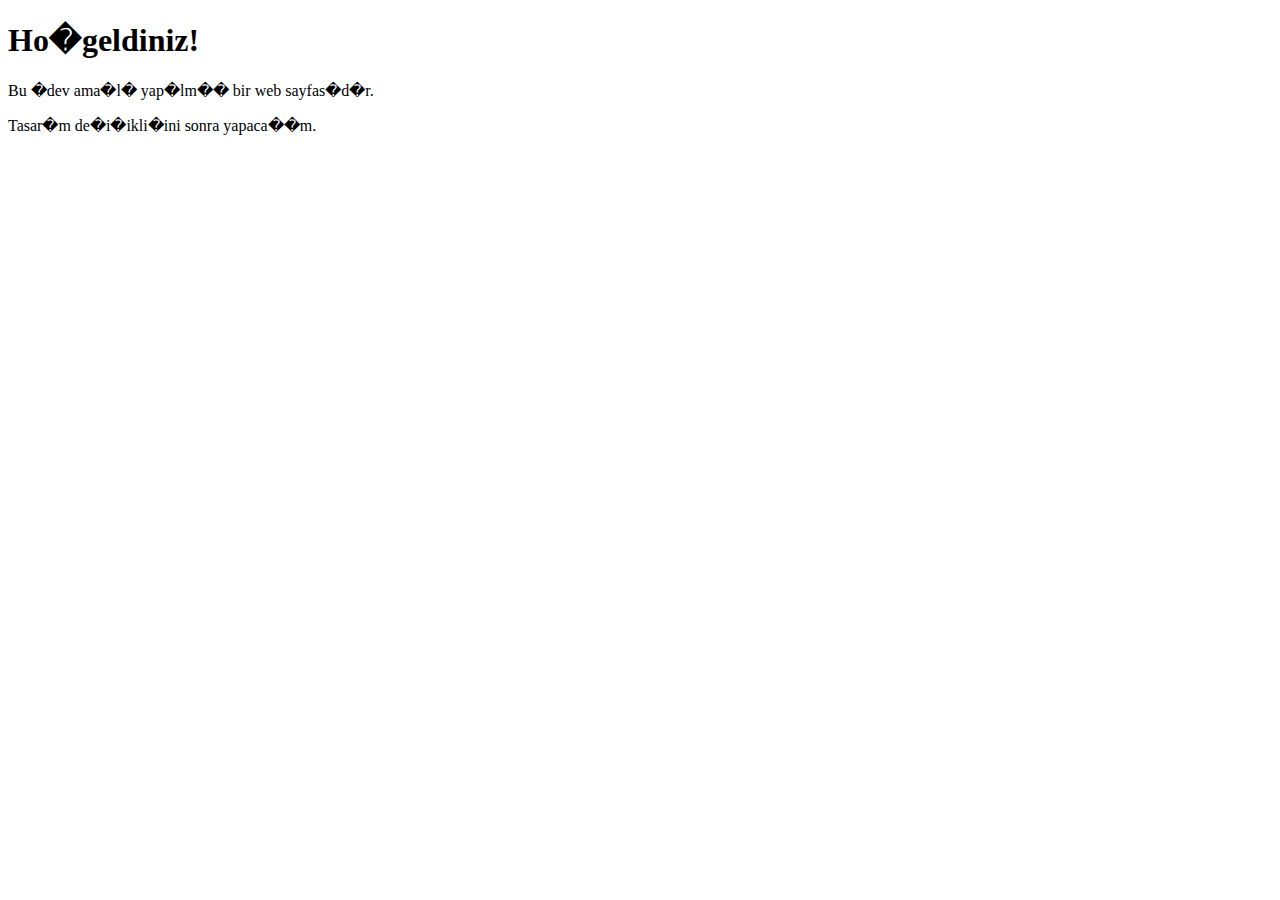
==== index.html @ 5fa03ef6 "Create index.html" ====
<!DOCTYPE html>
<html lang="tr">

<head>
    <meta charset="UTF-8">
    <meta name="viewport" content="width=device-width, initial-scale=1.0">
    <title>Web sayfas� </title>
</head>

<body>
    <h1>Ho�geldiniz!</h1>
    <p>Bu �dev ama�l� yap�lm�� bir web sayfas�d�r.</p>

    <p>Tasar�m de�i�ikli�ini sonra yapaca��m.</p>
</body>

</html>
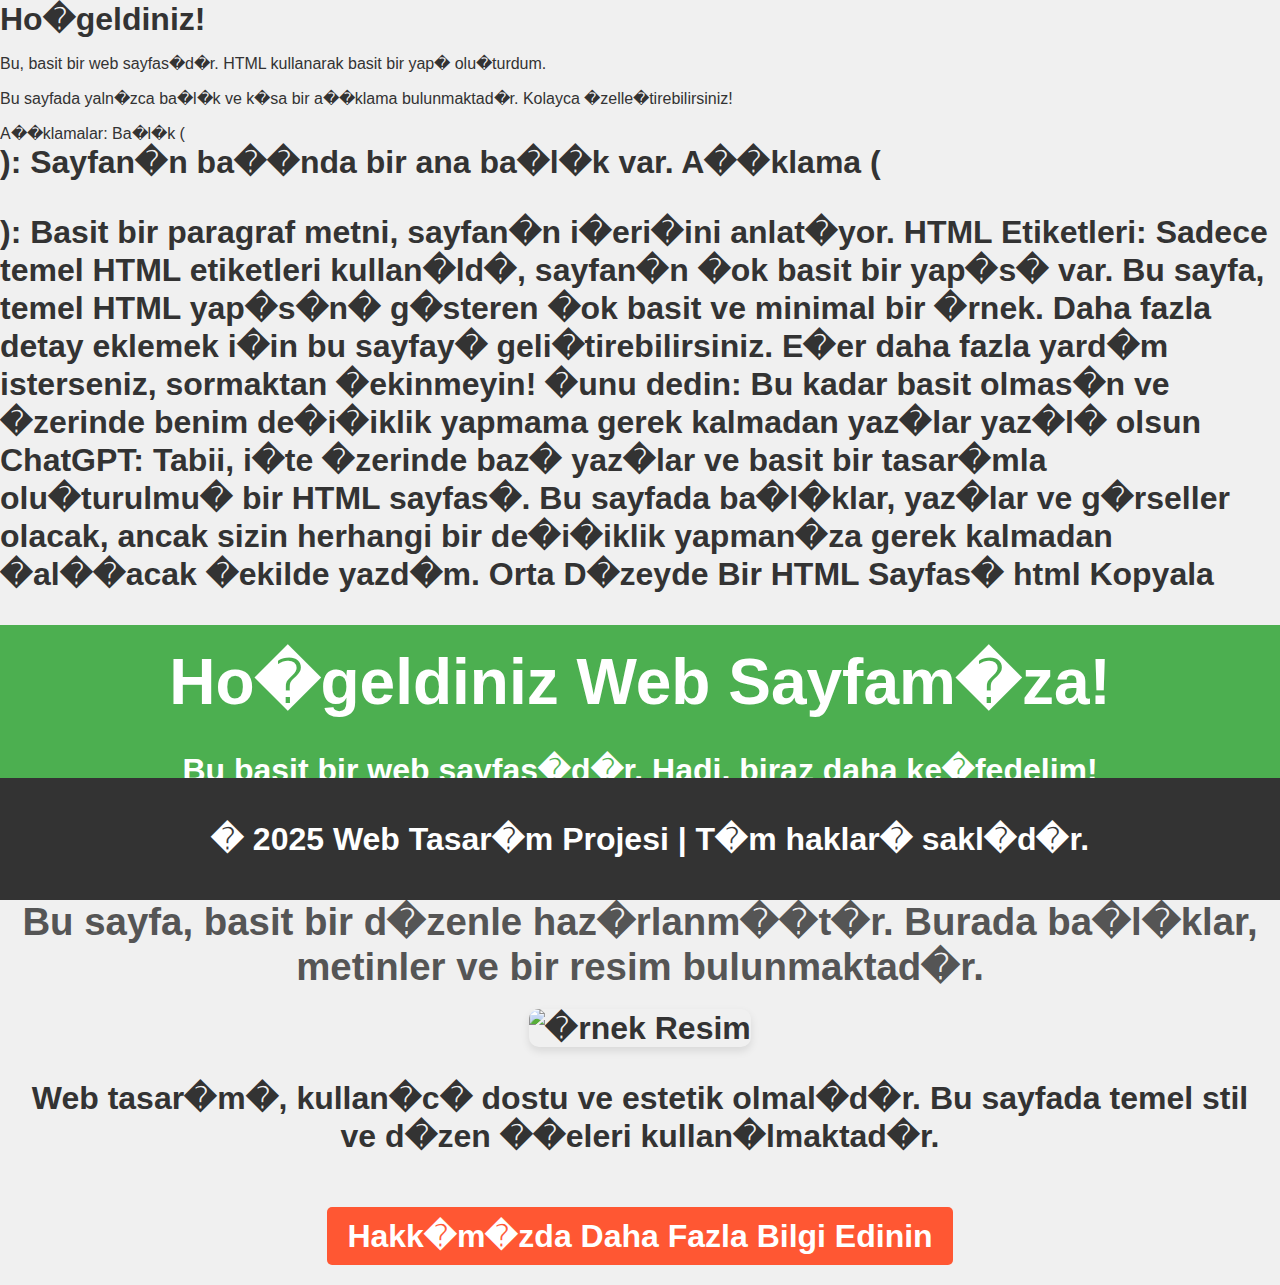
==== commit 6a275c86: "Update index.html" ====
--- a/index.html
+++ b/index.html
@@ -4,14 +4,146 @@
 <head>
     <meta charset="UTF-8">
     <meta name="viewport" content="width=device-width, initial-scale=1.0">
-    <title>Web sayfas� </title>
+    <title>Basit Web Sayfas�</title>
 </head>
 
 <body>
     <h1>Ho�geldiniz!</h1>
-    <p>Bu �dev ama�l� yap�lm�� bir web sayfas�d�r.</p>
+    <p>Bu, basit bir web sayfas�d�r. HTML kullanarak basit bir yap� olu�turdum.</p>
 
-    <p>Tasar�m de�i�ikli�ini sonra yapaca��m.</p>
+    <p>Bu sayfada yaln�zca ba�l�k ve k�sa bir a��klama bulunmaktad�r. Kolayca �zelle�tirebilirsiniz!</p>
 </body>
 
-</html>+</html>
+A��klamalar:
+Ba�l�k (<h1>
+    ): Sayfan�n ba��nda bir ana ba�l�k var.
+
+    A��klama (<p>
+        ): Basit bir paragraf metni, sayfan�n i�eri�ini anlat�yor.
+
+        HTML Etiketleri: Sadece temel HTML etiketleri kullan�ld�, sayfan�n �ok basit bir yap�s� var.
+
+        Bu sayfa, temel HTML yap�s�n� g�steren �ok basit ve minimal bir �rnek. Daha fazla detay eklemek i�in bu sayfay� geli�tirebilirsiniz.
+
+        E�er daha fazla yard�m isterseniz, sormaktan �ekinmeyin!
+
+
+        �unu dedin:
+        Bu kadar basit olmas�n ve �zerinde benim de�i�iklik yapmama gerek kalmadan yaz�lar yaz�l� olsun
+        ChatGPT:
+        Tabii, i�te �zerinde baz� yaz�lar ve basit bir tasar�mla olu�turulmu� bir HTML sayfas�. Bu sayfada ba�l�klar, yaz�lar ve g�rseller olacak, ancak sizin herhangi bir de�i�iklik yapman�za gerek kalmadan �al��acak �ekilde yazd�m.
+
+        Orta D�zeyde Bir HTML Sayfas�
+        html
+        Kopyala
+        <!DOCTYPE html>
+        <html lang="tr">
+
+        <head>
+            <meta charset="UTF-8">
+            <meta name="viewport" content="width=device-width, initial-scale=1.0">
+            <title>Web Sayfam</title>
+            <style>
+                /* Sayfa Arka Plan Rengi ve Yaz� Stili */
+                body {
+                    background-color: #f0f0f0;
+                    font-family: 'Arial', sans-serif;
+                    margin: 0;
+                    padding: 0;
+                    color: #333;
+                }
+
+                /* Header Stil */
+                header {
+                    background-color: #4CAF50;
+                    color: white;
+                    text-align: center;
+                    padding: 20px;
+                }
+
+                h1 {
+                    margin: 0;
+                }
+
+                /* Ana ��erik */
+                .content {
+                    padding: 20px;
+                    text-align: center;
+                }
+
+                .intro-text {
+                    font-size: 1.2em;
+                    margin-bottom: 20px;
+                    color: #555;
+                }
+
+                .image-container {
+                    margin: 20px 0;
+                }
+
+                img {
+                    width: 80%;
+                    max-width: 600px;
+                    border-radius: 10px;
+                    box-shadow: 0 4px 8px rgba(0, 0, 0, 0.1);
+                }
+
+                /* Footer B�l�m� */
+                footer {
+                    background-color: #333;
+                    color: white;
+                    text-align: center;
+                    padding: 10px;
+                    position: fixed;
+                    width: 100%;
+                    bottom: 0;
+                }
+
+                /* Link Button Stil */
+                .link-button {
+                    display: inline-block;
+                    margin-top: 20px;
+                    padding: 10px 20px;
+                    background-color: #ff5733;
+                    color: white;
+                    text-decoration: none;
+                    border-radius: 5px;
+                    font-weight: bold;
+                }
+
+                    .link-button:hover {
+                        background-color: #ff3d00;
+                    }
+            </style>
+        </head>
+
+        <body>
+
+            <!-- Header B�l�m� -->
+            <header>
+                <h1>Ho�geldiniz Web Sayfam�za!</h1>
+                <p>Bu basit bir web sayfas�d�r. Hadi, biraz daha ke�fedelim!</p>
+            </header>
+
+            <!-- Ana ��erik B�l�m� -->
+            <div class="content">
+                <p class="intro-text">Bu sayfa, basit bir d�zenle haz�rlanm��t�r. Burada ba�l�klar, metinler ve bir resim bulunmaktad�r.</p>
+
+                <div class="image-container">
+                    <img src="https://via.placeholder.com/600x300" alt="�rnek Resim">
+                </div>
+
+                <p>Web tasar�m�, kullan�c� dostu ve estetik olmal�d�r. Bu sayfada temel stil ve d�zen ��eleri kullan�lmaktad�r.</p>
+
+                <a href="#" class="link-button">Hakk�m�zda Daha Fazla Bilgi Edinin</a>
+            </div>
+
+            <!-- Footer B�l�m� -->
+            <footer>
+                <p>� 2025 Web Tasar�m Projesi | T�m haklar� sakl�d�r.</p>
+            </footer>
+
+        </body>
+
+    </html>
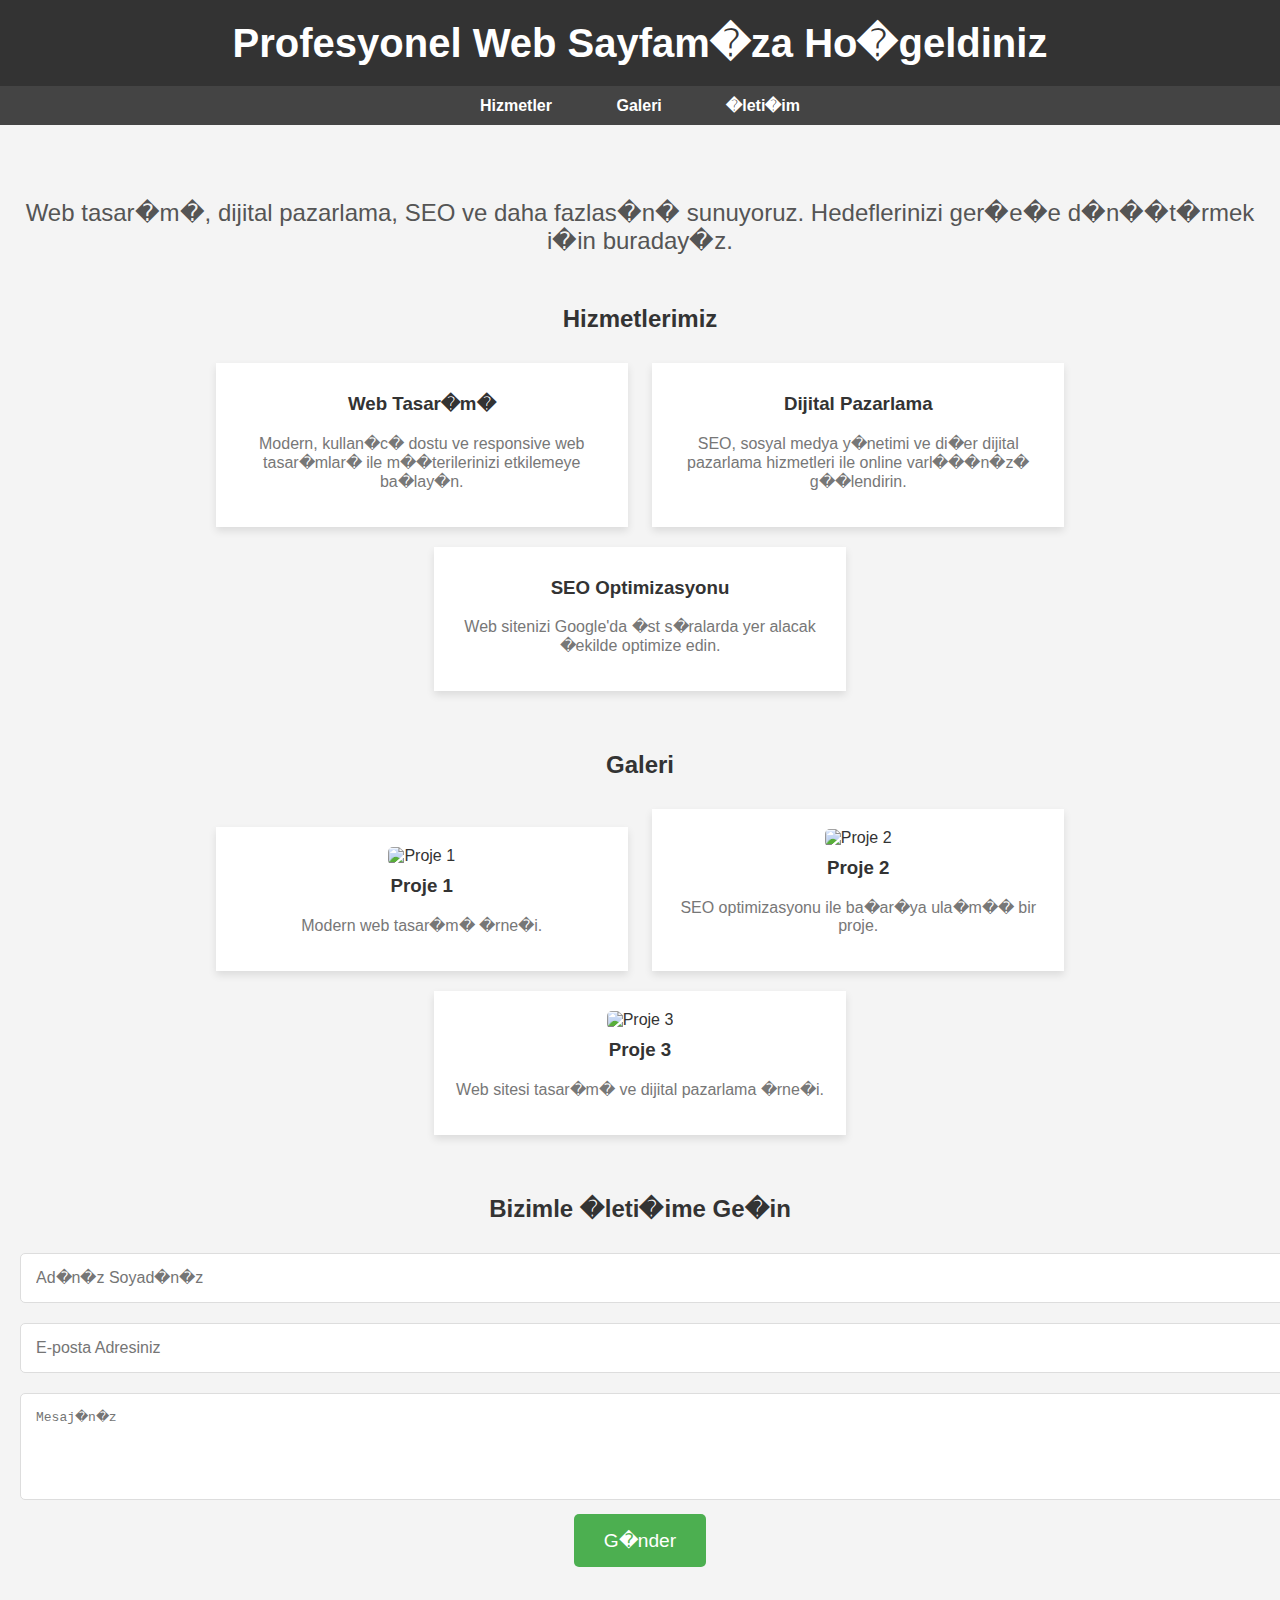
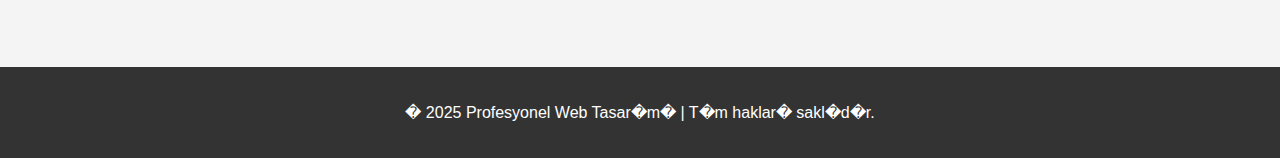
==== commit 1a8437ed: "Update index.html" ====
--- a/index.html
+++ b/index.html
@@ -4,146 +4,197 @@
 <head>
     <meta charset="UTF-8">
     <meta name="viewport" content="width=device-width, initial-scale=1.0">
-    <title>Basit Web Sayfas�</title>
+    <title>Profesyonel Web Sayfas�</title>
+    <style>
+        /* Genel Stil */
+        body {
+            font-family: Arial, sans-serif;
+            margin: 0;
+            padding: 0;
+            background-color: #f4f4f4;
+            color: #333;
+        }
+
+        /* Ba�l�k ve Men� */
+        header {
+            background-color: #333;
+            color: white;
+            padding: 20px 0;
+            text-align: center;
+        }
+
+            header h1 {
+                margin: 0;
+                font-size: 2.5em;
+            }
+
+        nav {
+            background-color: #444;
+            padding: 10px;
+            text-align: center;
+        }
+
+            nav a {
+                color: white;
+                text-decoration: none;
+                padding: 10px 20px;
+                margin: 0 10px;
+                font-weight: bold;
+            }
+
+                nav a:hover {
+                    background-color: #555;
+                    border-radius: 5px;
+                }
+
+        /* Ana ��erik */
+        .main-content {
+            padding: 50px 20px;
+            text-align: center;
+        }
+
+        .intro {
+            font-size: 1.5em;
+            margin-bottom: 30px;
+            color: #555;
+        }
+
+        .services, .gallery, .contact-form {
+            margin-top: 50px;
+        }
+
+        .service-item, .gallery-item {
+            display: inline-block;
+            width: 30%;
+            padding: 20px;
+            margin: 10px;
+            background-color: white;
+            box-shadow: 0 4px 8px rgba(0, 0, 0, 0.1);
+            text-align: center;
+        }
+
+            .service-item h3, .gallery-item h3 {
+                margin-top: 10px;
+                color: #333;
+            }
+
+            .service-item p, .gallery-item p {
+                color: #777;
+            }
+
+        .gallery img {
+            width: 100%;
+            border-radius: 5px;
+        }
+
+        .contact-form input, .contact-form textarea {
+            width: 100%;
+            padding: 15px;
+            margin: 10px 0;
+            border: 1px solid #ddd;
+            border-radius: 5px;
+            font-size: 1em;
+        }
+
+        .contact-form button {
+            padding: 15px 30px;
+            background-color: #4CAF50;
+            color: white;
+            border: none;
+            border-radius: 5px;
+            font-size: 1.2em;
+            cursor: pointer;
+        }
+
+            .contact-form button:hover {
+                background-color: #45a049;
+            }
+
+        /* Footer */
+        footer {
+            background-color: #333;
+            color: white;
+            padding: 20px;
+            text-align: center;
+            margin-top: 50px;
+        }
+    </style>
 </head>
 
 <body>
-    <h1>Ho�geldiniz!</h1>
-    <p>Bu, basit bir web sayfas�d�r. HTML kullanarak basit bir yap� olu�turdum.</p>
-
-    <p>Bu sayfada yaln�zca ba�l�k ve k�sa bir a��klama bulunmaktad�r. Kolayca �zelle�tirebilirsiniz!</p>
+
+    <!-- Ba�l�k ve Men� -->
+    <header>
+        <h1>Profesyonel Web Sayfam�za Ho�geldiniz</h1>
+    </header>
+
+    <nav>
+        <a href="#services">Hizmetler</a>
+        <a href="#gallery">Galeri</a>
+        <a href="#contact">�leti�im</a>
+    </nav>
+
+    <!-- Ana ��erik -->
+    <div class="main-content">
+        <p class="intro">
+            Web tasar�m�, dijital pazarlama, SEO ve daha fazlas�n� sunuyoruz. Hedeflerinizi ger�e�e
+            d�n��t�rmek i�in buraday�z.
+        </p>
+
+        <!-- Hizmetler -->
+        <div id="services" class="services">
+            <h2>Hizmetlerimiz</h2>
+            <div class="service-item">
+                <h3>Web Tasar�m�</h3>
+                <p>Modern, kullan�c� dostu ve responsive web tasar�mlar� ile m��terilerinizi etkilemeye ba�lay�n.</p>
+            </div>
+            <div class="service-item">
+                <h3>Dijital Pazarlama</h3>
+                <p>SEO, sosyal medya y�netimi ve di�er dijital pazarlama hizmetleri ile online varl���n�z� g��lendirin.</p>
+            </div>
+            <div class="service-item">
+                <h3>SEO Optimizasyonu</h3>
+                <p>Web sitenizi Google'da �st s�ralarda yer alacak �ekilde optimize edin.</p>
+            </div>
+        </div>
+
+        <!-- Galeri -->
+        <div id="gallery" class="gallery">
+            <h2>Galeri</h2>
+            <div class="gallery-item">
+                <img src="https://1drv.ms/i/c/260f5ba0d3a05681/Ecc9ZfVPA4dOlB2uqXPucCQBq4IKLhk20JZM67mmpqBCtg?e=rWHrFA" alt="Proje 1">
+                <h3>Proje 1</h3>
+                <p>Modern web tasar�m� �rne�i.</p>
+            </div>
+            <div class="gallery-item">
+                <img src="https://via.placeholder.com/300x200" alt="Proje 2">
+                <h3>Proje 2</h3>
+                <p>SEO optimizasyonu ile ba�ar�ya ula�m�� bir proje.</p>
+            </div>
+            <div class="gallery-item">
+                <img src="https://via.placeholder.com/300x200" alt="Proje 3">
+                <h3>Proje 3</h3>
+                <p>Web sitesi tasar�m� ve dijital pazarlama �rne�i.</p>
+            </div>
+        </div>
+
+        <!-- �leti�im Formu -->
+        <div id="contact" class="contact-form">
+            <h2>Bizimle �leti�ime Ge�in</h2>
+            <form action="mailto:email@example.com" method="post" enctype="text/plain">
+                <input type="text" name="name" placeholder="Ad�n�z Soyad�n�z" required>
+                <input type="email" name="email" placeholder="E-posta Adresiniz" required>
+                <textarea name="message" rows="5" placeholder="Mesaj�n�z" required></textarea>
+                <button type="submit">G�nder</button>
+            </form>
+        </div>
+    </div>
+
+    <!-- Footer -->
+    <footer>
+        <p>� 2025 Profesyonel Web Tasar�m� | T�m haklar� sakl�d�r.</p>
+    </footer>
+
 </body>
 
-</html>
-A��klamalar:
-Ba�l�k (<h1>
-    ): Sayfan�n ba��nda bir ana ba�l�k var.
-
-    A��klama (<p>
-        ): Basit bir paragraf metni, sayfan�n i�eri�ini anlat�yor.
-
-        HTML Etiketleri: Sadece temel HTML etiketleri kullan�ld�, sayfan�n �ok basit bir yap�s� var.
-
-        Bu sayfa, temel HTML yap�s�n� g�steren �ok basit ve minimal bir �rnek. Daha fazla detay eklemek i�in bu sayfay� geli�tirebilirsiniz.
-
-        E�er daha fazla yard�m isterseniz, sormaktan �ekinmeyin!
-
-
-        �unu dedin:
-        Bu kadar basit olmas�n ve �zerinde benim de�i�iklik yapmama gerek kalmadan yaz�lar yaz�l� olsun
-        ChatGPT:
-        Tabii, i�te �zerinde baz� yaz�lar ve basit bir tasar�mla olu�turulmu� bir HTML sayfas�. Bu sayfada ba�l�klar, yaz�lar ve g�rseller olacak, ancak sizin herhangi bir de�i�iklik yapman�za gerek kalmadan �al��acak �ekilde yazd�m.
-
-        Orta D�zeyde Bir HTML Sayfas�
-        html
-        Kopyala
-        <!DOCTYPE html>
-        <html lang="tr">
-
-        <head>
-            <meta charset="UTF-8">
-            <meta name="viewport" content="width=device-width, initial-scale=1.0">
-            <title>Web Sayfam</title>
-            <style>
-                /* Sayfa Arka Plan Rengi ve Yaz� Stili */
-                body {
-                    background-color: #f0f0f0;
-                    font-family: 'Arial', sans-serif;
-                    margin: 0;
-                    padding: 0;
-                    color: #333;
-                }
-
-                /* Header Stil */
-                header {
-                    background-color: #4CAF50;
-                    color: white;
-                    text-align: center;
-                    padding: 20px;
-                }
-
-                h1 {
-                    margin: 0;
-                }
-
-                /* Ana ��erik */
-                .content {
-                    padding: 20px;
-                    text-align: center;
-                }
-
-                .intro-text {
-                    font-size: 1.2em;
-                    margin-bottom: 20px;
-                    color: #555;
-                }
-
-                .image-container {
-                    margin: 20px 0;
-                }
-
-                img {
-                    width: 80%;
-                    max-width: 600px;
-                    border-radius: 10px;
-                    box-shadow: 0 4px 8px rgba(0, 0, 0, 0.1);
-                }
-
-                /* Footer B�l�m� */
-                footer {
-                    background-color: #333;
-                    color: white;
-                    text-align: center;
-                    padding: 10px;
-                    position: fixed;
-                    width: 100%;
-                    bottom: 0;
-                }
-
-                /* Link Button Stil */
-                .link-button {
-                    display: inline-block;
-                    margin-top: 20px;
-                    padding: 10px 20px;
-                    background-color: #ff5733;
-                    color: white;
-                    text-decoration: none;
-                    border-radius: 5px;
-                    font-weight: bold;
-                }
-
-                    .link-button:hover {
-                        background-color: #ff3d00;
-                    }
-            </style>
-        </head>
-
-        <body>
-
-            <!-- Header B�l�m� -->
-            <header>
-                <h1>Ho�geldiniz Web Sayfam�za!</h1>
-                <p>Bu basit bir web sayfas�d�r. Hadi, biraz daha ke�fedelim!</p>
-            </header>
-
-            <!-- Ana ��erik B�l�m� -->
-            <div class="content">
-                <p class="intro-text">Bu sayfa, basit bir d�zenle haz�rlanm��t�r. Burada ba�l�klar, metinler ve bir resim bulunmaktad�r.</p>
-
-                <div class="image-container">
-                    <img src="https://via.placeholder.com/600x300" alt="�rnek Resim">
-                </div>
-
-                <p>Web tasar�m�, kullan�c� dostu ve estetik olmal�d�r. Bu sayfada temel stil ve d�zen ��eleri kullan�lmaktad�r.</p>
-
-                <a href="#" class="link-button">Hakk�m�zda Daha Fazla Bilgi Edinin</a>
-            </div>
-
-            <!-- Footer B�l�m� -->
-            <footer>
-                <p>� 2025 Web Tasar�m Projesi | T�m haklar� sakl�d�r.</p>
-            </footer>
-
-        </body>
-
-    </html>
+</html>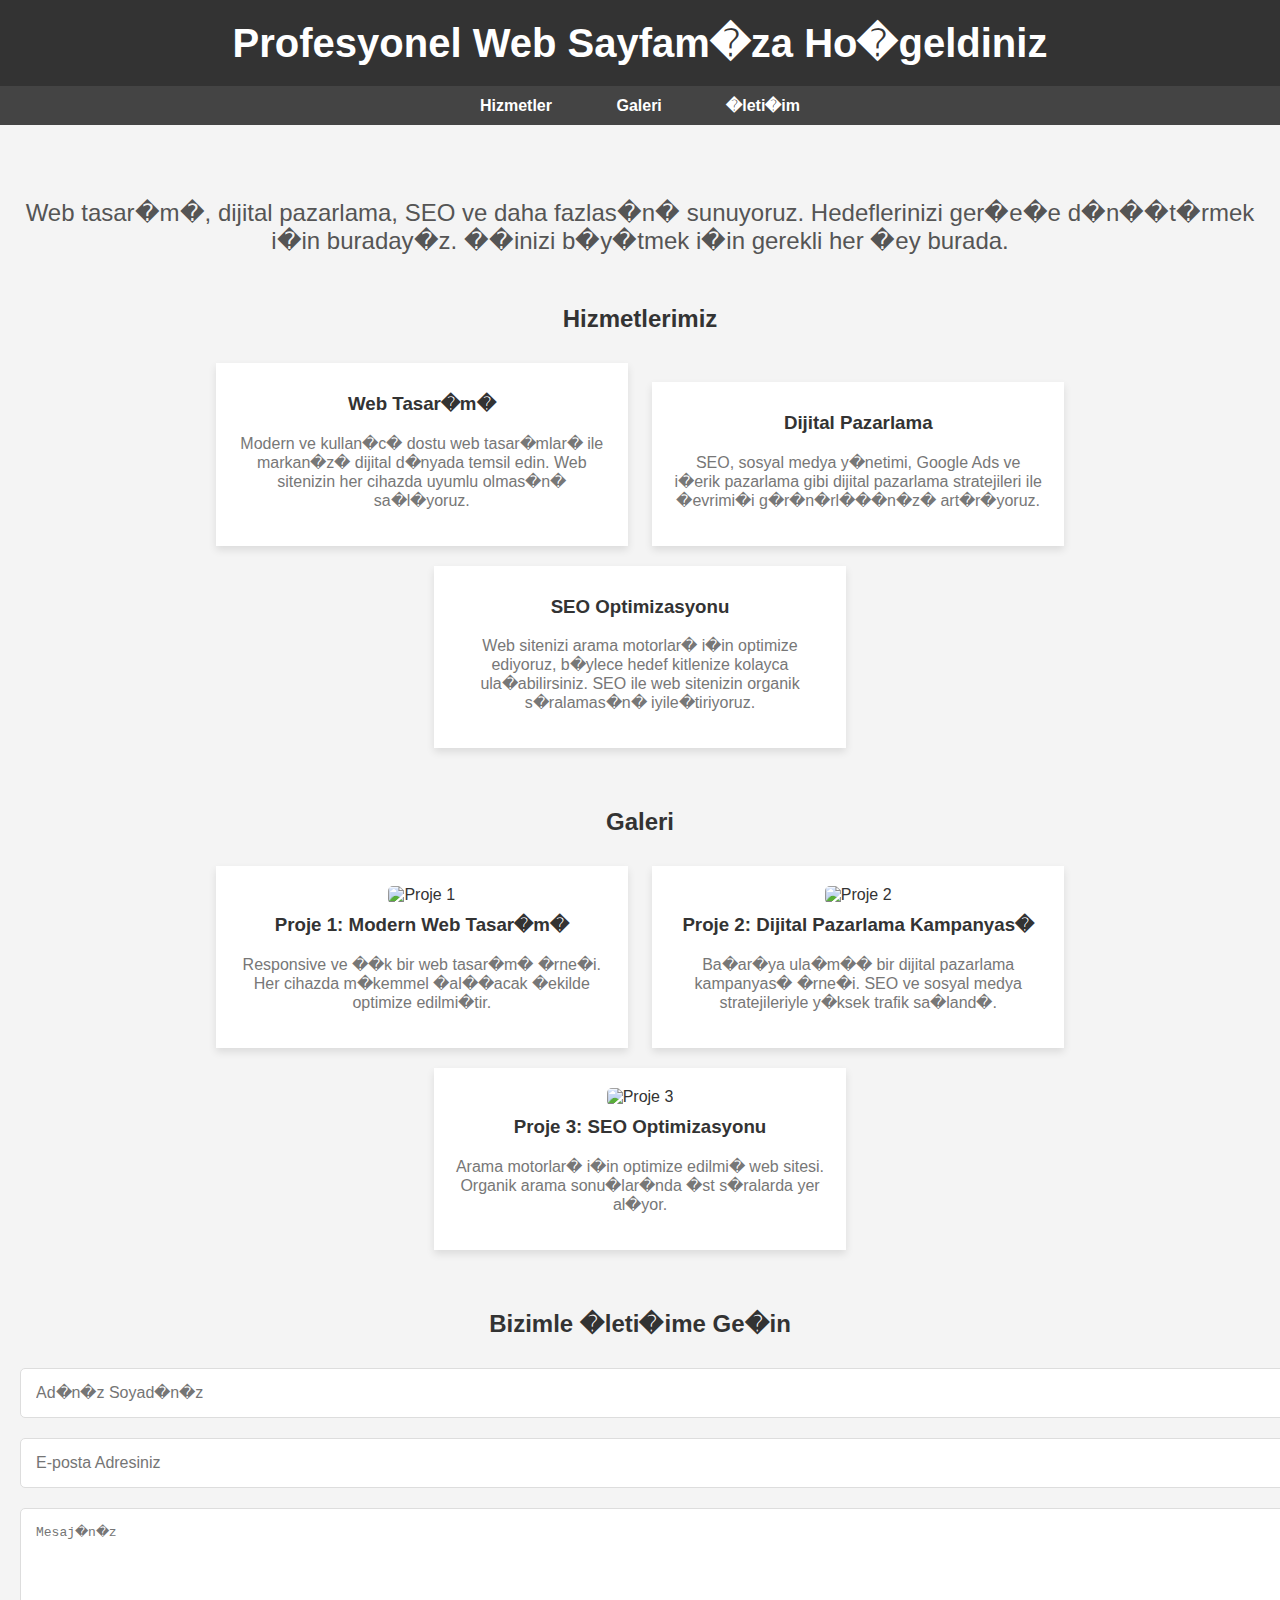
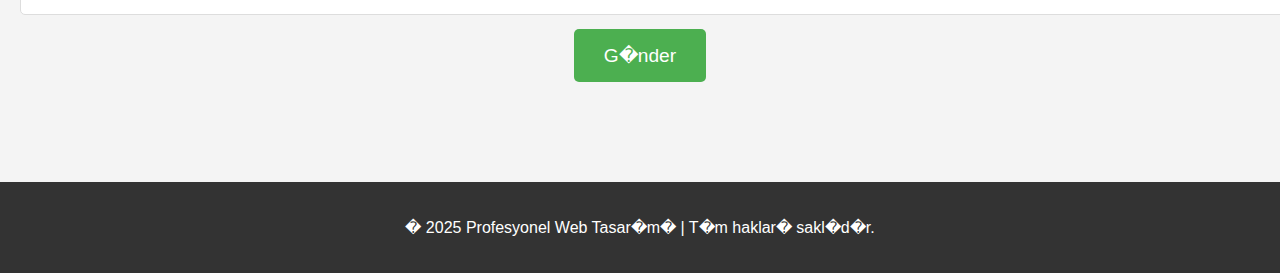
==== commit 92dcc05c: "Update index.html" ====
--- a/index.html
+++ b/index.html
@@ -138,7 +138,7 @@
     <div class="main-content">
         <p class="intro">
             Web tasar�m�, dijital pazarlama, SEO ve daha fazlas�n� sunuyoruz. Hedeflerinizi ger�e�e
-            d�n��t�rmek i�in buraday�z.
+            d�n��t�rmek i�in buraday�z. ��inizi b�y�tmek i�in gerekli her �ey burada.
         </p>
 
         <!-- Hizmetler -->
@@ -146,15 +146,24 @@
             <h2>Hizmetlerimiz</h2>
             <div class="service-item">
                 <h3>Web Tasar�m�</h3>
-                <p>Modern, kullan�c� dostu ve responsive web tasar�mlar� ile m��terilerinizi etkilemeye ba�lay�n.</p>
+                <p>
+                    Modern ve kullan�c� dostu web tasar�mlar� ile markan�z� dijital d�nyada temsil edin. Web sitenizin
+                    her cihazda uyumlu olmas�n� sa�l�yoruz.
+                </p>
             </div>
             <div class="service-item">
                 <h3>Dijital Pazarlama</h3>
-                <p>SEO, sosyal medya y�netimi ve di�er dijital pazarlama hizmetleri ile online varl���n�z� g��lendirin.</p>
+                <p>
+                    SEO, sosyal medya y�netimi, Google Ads ve i�erik pazarlama gibi dijital pazarlama stratejileri ile
+                    �evrimi�i g�r�n�rl���n�z� art�r�yoruz.
+                </p>
             </div>
             <div class="service-item">
                 <h3>SEO Optimizasyonu</h3>
-                <p>Web sitenizi Google'da �st s�ralarda yer alacak �ekilde optimize edin.</p>
+                <p>
+                    Web sitenizi arama motorlar� i�in optimize ediyoruz, b�ylece hedef kitlenize kolayca ula�abilirsiniz.
+                    SEO ile web sitenizin organik s�ralamas�n� iyile�tiriyoruz.
+                </p>
             </div>
         </div>
 
@@ -162,19 +171,22 @@
         <div id="gallery" class="gallery">
             <h2>Galeri</h2>
             <div class="gallery-item">
-                <img src="https://1drv.ms/i/c/260f5ba0d3a05681/Ecc9ZfVPA4dOlB2uqXPucCQBq4IKLhk20JZM67mmpqBCtg?e=rWHrFA" alt="Proje 1">
-                <h3>Proje 1</h3>
-                <p>Modern web tasar�m� �rne�i.</p>
+                <img src="https://via.placeholder.com/600x400" alt="Proje 1">
+                <h3>Proje 1: Modern Web Tasar�m�</h3>
+                <p>Responsive ve ��k bir web tasar�m� �rne�i. Her cihazda m�kemmel �al��acak �ekilde optimize edilmi�tir.</p>
             </div>
             <div class="gallery-item">
-                <img src="https://via.placeholder.com/300x200" alt="Proje 2">
-                <h3>Proje 2</h3>
-                <p>SEO optimizasyonu ile ba�ar�ya ula�m�� bir proje.</p>
+                <img src="https://via.placeholder.com/600x400" alt="Proje 2">
+                <h3>Proje 2: Dijital Pazarlama Kampanyas�</h3>
+                <p>
+                    Ba�ar�ya ula�m�� bir dijital pazarlama kampanyas� �rne�i. SEO ve sosyal medya stratejileriyle y�ksek
+                    trafik sa�land�.
+                </p>
             </div>
             <div class="gallery-item">
-                <img src="https://via.placeholder.com/300x200" alt="Proje 3">
-                <h3>Proje 3</h3>
-                <p>Web sitesi tasar�m� ve dijital pazarlama �rne�i.</p>
+                <img src="https://via.placeholder.com/600x400" alt="Proje 3">
+                <h3>Proje 3: SEO Optimizasyonu</h3>
+                <p>Arama motorlar� i�in optimize edilmi� web sitesi. Organik arama sonu�lar�nda �st s�ralarda yer al�yor.</p>
             </div>
         </div>
 
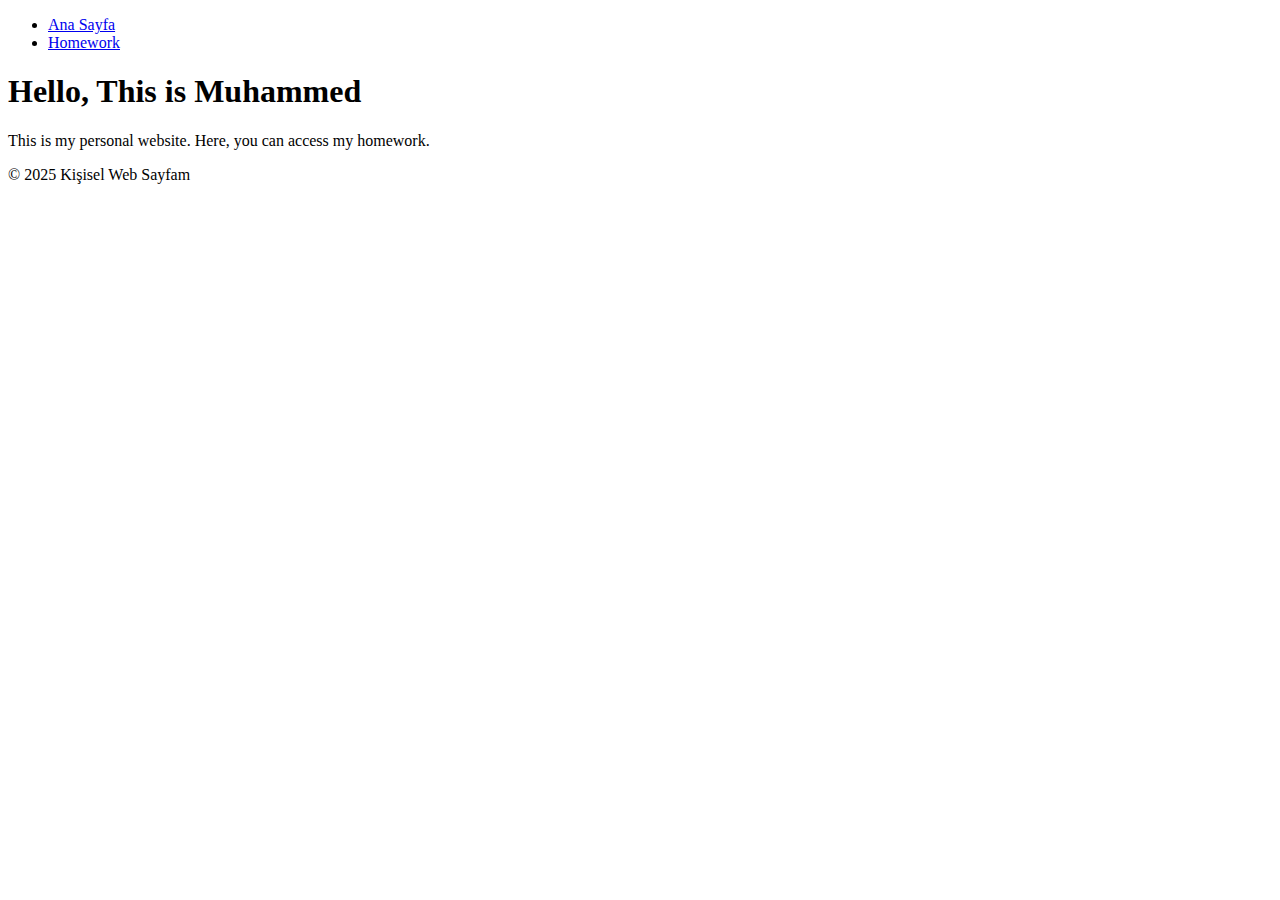
==== commit 03a4ee29: "Update index.html" ====
--- a/index.html
+++ b/index.html
@@ -1,212 +1,30 @@
 <!DOCTYPE html>
 <html lang="tr">
+<head>
+  <meta charset="UTF-8">
+  <meta name="viewport" content="width=device-width, initial-scale=1.0">
+  <title>Web Sayfam</title>
+  <link rel="stylesheet" href="style.css">
+</head>
+<body>
+  <header>
+    <nav>
+      <ul>
+        <li><a href="index.html">Ana Sayfa</a></li>
+        <li><a href="homework.html">Homework</a></li>
+      </ul>
+    </nav>
+  </header>
 
-<head>
-    <meta charset="UTF-8">
-    <meta name="viewport" content="width=device-width, initial-scale=1.0">
-    <title>Profesyonel Web Sayfas�</title>
-    <style>
-        /* Genel Stil */
-        body {
-            font-family: Arial, sans-serif;
-            margin: 0;
-            padding: 0;
-            background-color: #f4f4f4;
-            color: #333;
-        }
+  <main>
+    <section>
+      <h1>Hello, This is Muhammed</h1>
+      <p> This is my personal website. Here, you can access my homework.</p>
+    </section>
+  </main>
 
-        /* Ba�l�k ve Men� */
-        header {
-            background-color: #333;
-            color: white;
-            padding: 20px 0;
-            text-align: center;
-        }
-
-            header h1 {
-                margin: 0;
-                font-size: 2.5em;
-            }
-
-        nav {
-            background-color: #444;
-            padding: 10px;
-            text-align: center;
-        }
-
-            nav a {
-                color: white;
-                text-decoration: none;
-                padding: 10px 20px;
-                margin: 0 10px;
-                font-weight: bold;
-            }
-
-                nav a:hover {
-                    background-color: #555;
-                    border-radius: 5px;
-                }
-
-        /* Ana ��erik */
-        .main-content {
-            padding: 50px 20px;
-            text-align: center;
-        }
-
-        .intro {
-            font-size: 1.5em;
-            margin-bottom: 30px;
-            color: #555;
-        }
-
-        .services, .gallery, .contact-form {
-            margin-top: 50px;
-        }
-
-        .service-item, .gallery-item {
-            display: inline-block;
-            width: 30%;
-            padding: 20px;
-            margin: 10px;
-            background-color: white;
-            box-shadow: 0 4px 8px rgba(0, 0, 0, 0.1);
-            text-align: center;
-        }
-
-            .service-item h3, .gallery-item h3 {
-                margin-top: 10px;
-                color: #333;
-            }
-
-            .service-item p, .gallery-item p {
-                color: #777;
-            }
-
-        .gallery img {
-            width: 100%;
-            border-radius: 5px;
-        }
-
-        .contact-form input, .contact-form textarea {
-            width: 100%;
-            padding: 15px;
-            margin: 10px 0;
-            border: 1px solid #ddd;
-            border-radius: 5px;
-            font-size: 1em;
-        }
-
-        .contact-form button {
-            padding: 15px 30px;
-            background-color: #4CAF50;
-            color: white;
-            border: none;
-            border-radius: 5px;
-            font-size: 1.2em;
-            cursor: pointer;
-        }
-
-            .contact-form button:hover {
-                background-color: #45a049;
-            }
-
-        /* Footer */
-        footer {
-            background-color: #333;
-            color: white;
-            padding: 20px;
-            text-align: center;
-            margin-top: 50px;
-        }
-    </style>
-</head>
-
-<body>
-
-    <!-- Ba�l�k ve Men� -->
-    <header>
-        <h1>Profesyonel Web Sayfam�za Ho�geldiniz</h1>
-    </header>
-
-    <nav>
-        <a href="#services">Hizmetler</a>
-        <a href="#gallery">Galeri</a>
-        <a href="#contact">�leti�im</a>
-    </nav>
-
-    <!-- Ana ��erik -->
-    <div class="main-content">
-        <p class="intro">
-            Web tasar�m�, dijital pazarlama, SEO ve daha fazlas�n� sunuyoruz. Hedeflerinizi ger�e�e
-            d�n��t�rmek i�in buraday�z. ��inizi b�y�tmek i�in gerekli her �ey burada.
-        </p>
-
-        <!-- Hizmetler -->
-        <div id="services" class="services">
-            <h2>Hizmetlerimiz</h2>
-            <div class="service-item">
-                <h3>Web Tasar�m�</h3>
-                <p>
-                    Modern ve kullan�c� dostu web tasar�mlar� ile markan�z� dijital d�nyada temsil edin. Web sitenizin
-                    her cihazda uyumlu olmas�n� sa�l�yoruz.
-                </p>
-            </div>
-            <div class="service-item">
-                <h3>Dijital Pazarlama</h3>
-                <p>
-                    SEO, sosyal medya y�netimi, Google Ads ve i�erik pazarlama gibi dijital pazarlama stratejileri ile
-                    �evrimi�i g�r�n�rl���n�z� art�r�yoruz.
-                </p>
-            </div>
-            <div class="service-item">
-                <h3>SEO Optimizasyonu</h3>
-                <p>
-                    Web sitenizi arama motorlar� i�in optimize ediyoruz, b�ylece hedef kitlenize kolayca ula�abilirsiniz.
-                    SEO ile web sitenizin organik s�ralamas�n� iyile�tiriyoruz.
-                </p>
-            </div>
-        </div>
-
-        <!-- Galeri -->
-        <div id="gallery" class="gallery">
-            <h2>Galeri</h2>
-            <div class="gallery-item">
-                <img src="https://via.placeholder.com/600x400" alt="Proje 1">
-                <h3>Proje 1: Modern Web Tasar�m�</h3>
-                <p>Responsive ve ��k bir web tasar�m� �rne�i. Her cihazda m�kemmel �al��acak �ekilde optimize edilmi�tir.</p>
-            </div>
-            <div class="gallery-item">
-                <img src="https://via.placeholder.com/600x400" alt="Proje 2">
-                <h3>Proje 2: Dijital Pazarlama Kampanyas�</h3>
-                <p>
-                    Ba�ar�ya ula�m�� bir dijital pazarlama kampanyas� �rne�i. SEO ve sosyal medya stratejileriyle y�ksek
-                    trafik sa�land�.
-                </p>
-            </div>
-            <div class="gallery-item">
-                <img src="https://via.placeholder.com/600x400" alt="Proje 3">
-                <h3>Proje 3: SEO Optimizasyonu</h3>
-                <p>Arama motorlar� i�in optimize edilmi� web sitesi. Organik arama sonu�lar�nda �st s�ralarda yer al�yor.</p>
-            </div>
-        </div>
-
-        <!-- �leti�im Formu -->
-        <div id="contact" class="contact-form">
-            <h2>Bizimle �leti�ime Ge�in</h2>
-            <form action="mailto:email@example.com" method="post" enctype="text/plain">
-                <input type="text" name="name" placeholder="Ad�n�z Soyad�n�z" required>
-                <input type="email" name="email" placeholder="E-posta Adresiniz" required>
-                <textarea name="message" rows="5" placeholder="Mesaj�n�z" required></textarea>
-                <button type="submit">G�nder</button>
-            </form>
-        </div>
-    </div>
-
-    <!-- Footer -->
-    <footer>
-        <p>� 2025 Profesyonel Web Tasar�m� | T�m haklar� sakl�d�r.</p>
-    </footer>
-
+  <footer>
+    <p>&copy; 2025 Kişisel Web Sayfam</p>
+  </footer>
 </body>
-
-</html>+</html>
